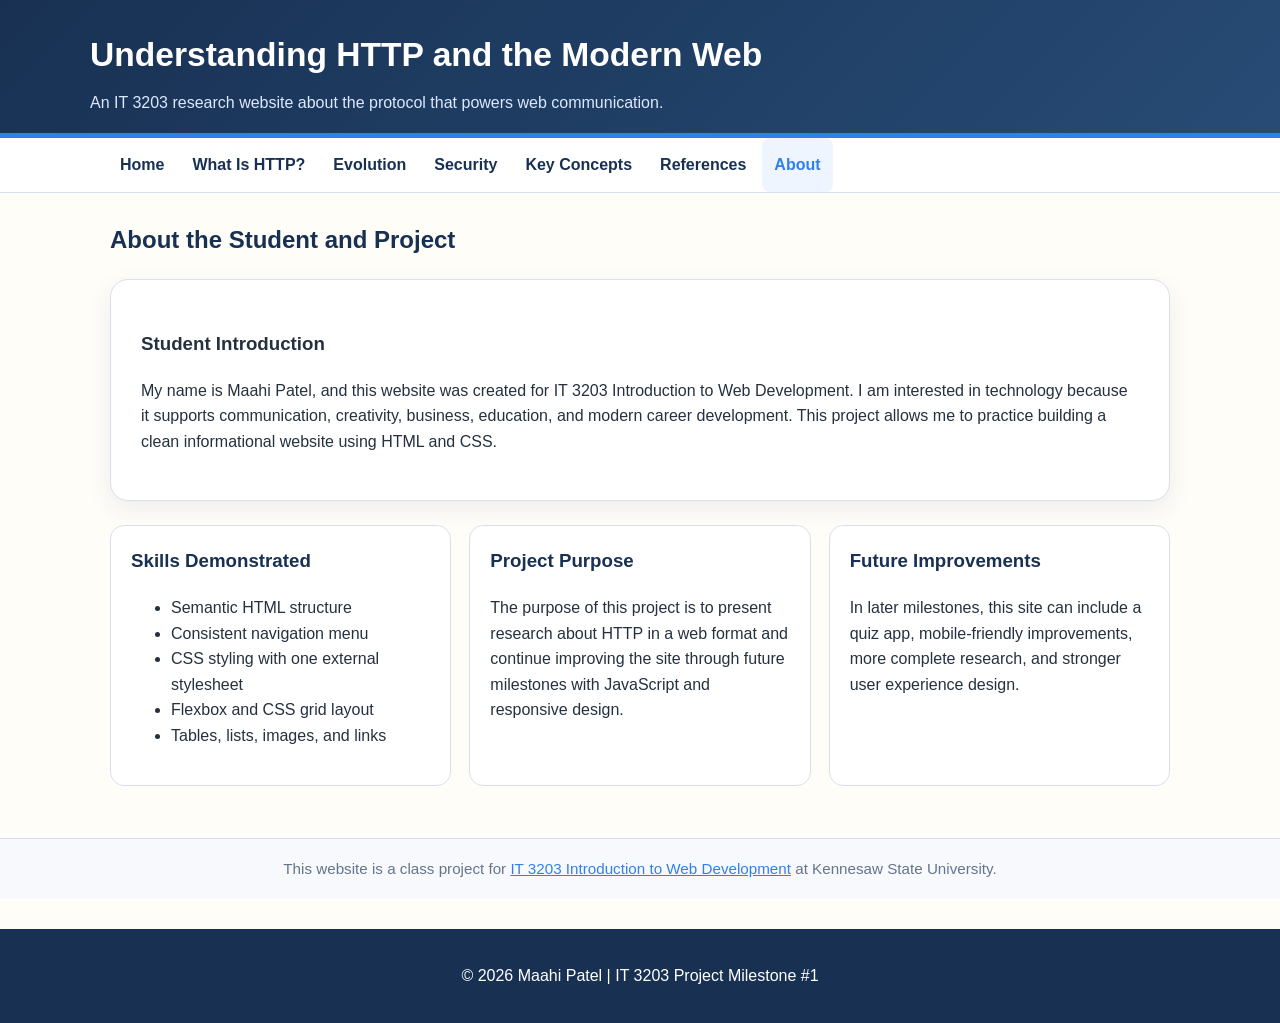
==== about.html @ ef2b8764 "Add files via upload" ====
<!DOCTYPE html>
<html lang="en">
<head>
    <meta charset="UTF-8">
    <meta name="viewport" content="width=device-width, initial-scale=1.0">
    <title>About | IT 3203 HTTP Project</title>
    <link rel="stylesheet" href="styles.css">
</head>
<body>
<header>
    <div class="site-title">
        <h1>Understanding HTTP and the Modern Web</h1>
        <p>An IT 3203 research website about the protocol that powers web communication.</p>
    </div>
</header>
<nav aria-label="Main navigation">
    <ul>
        <li><a href="index.html" class="">Home</a></li>
        <li><a href="what-is-http.html" class="">What Is HTTP?</a></li>
        <li><a href="evolution.html" class="">Evolution</a></li>
        <li><a href="security.html" class="">Security</a></li>
        <li><a href="key-concepts.html" class="">Key Concepts</a></li>
        <li><a href="references.html" class="">References</a></li>
        <li><a href="about.html" class="active">About</a></li>
    </ul>
</nav>
<main>
<h2 class="page-heading">About the Student and Project</h2><section class="hero"><h3>Student Introduction</h3><p>My name is Maahi Patel, and this website was created for IT 3203 Introduction to Web Development. I am interested in technology because it supports communication, creativity, business, education, and modern career development. This project allows me to practice building a clean informational website using HTML and CSS.</p></section><section class="grid"><article class="card"><h3>Skills Demonstrated</h3><ul><li>Semantic HTML structure</li><li>Consistent navigation menu</li><li>CSS styling with one external stylesheet</li><li>Flexbox and CSS grid layout</li><li>Tables, lists, images, and links</li></ul></article><article class="card"><h3>Project Purpose</h3><p>The purpose of this project is to present research about HTTP in a web format and continue improving the site through future milestones with JavaScript and responsive design.</p></article><article class="card"><h3>Future Improvements</h3><p>In later milestones, this site can include a quiz app, mobile-friendly improvements, more complete research, and stronger user experience design.</p></article></section>
</main>
<div id="project-note">
    This website is a class project for <a href="https://ksuweb.github.io/IT3203/">IT 3203 Introduction to Web Development</a> at Kennesaw State University.
</div>
<footer>
    <p>&copy; 2026 Maahi Patel | IT 3203 Project Milestone #1</p>
</footer>
</body>
</html>
---- styles.css ----
/* IT 3203 Project Milestone #1
   Single stylesheet used by every page. It demonstrates element, class, and id selectors,
   plus flexbox and CSS grid layouts. */

:root {
    --navy: #183153;
    --blue: #2f80ed;
    --light-blue: #eef5ff;
    --cream: #fffdf8;
    --text: #25313f;
    --muted: #65758b;
    --border: #d7e0ea;
    --card: #ffffff;
}

* {
    box-sizing: border-box;
}

body {
    margin: 0;
    font-family: Arial, Helvetica, sans-serif;
    color: var(--text);
    background: var(--cream);
    line-height: 1.6;
}

header {
    background: linear-gradient(135deg, var(--navy), #274b75);
    color: white;
    padding: 28px 20px 18px;
    border-bottom: 5px solid var(--blue);
}

.site-title {
    max-width: 1100px;
    margin: 0 auto;
}

.site-title h1 {
    margin: 0 0 8px;
    font-size: 2.1rem;
}

.site-title p {
    margin: 0;
    color: #dce9ff;
}

nav {
    background: white;
    border-bottom: 1px solid var(--border);
    position: sticky;
    top: 0;
    z-index: 10;
}

nav ul {
    max-width: 1100px;
    margin: 0 auto;
    padding: 0 18px;
    list-style: none;
    display: flex;
    flex-wrap: wrap;
    gap: 4px;
}

nav a {
    display: block;
    padding: 14px 12px;
    color: var(--navy);
    text-decoration: none;
    font-weight: 700;
    border-radius: 8px;
}

nav a:hover,
nav a.active {
    background: var(--light-blue);
    color: var(--blue);
}

main {
    max-width: 1100px;
    margin: 0 auto;
    padding: 28px 20px;
}

.hero {
    background: white;
    border: 1px solid var(--border);
    border-radius: 18px;
    padding: 30px;
    margin-bottom: 24px;
    box-shadow: 0 8px 24px rgba(24, 49, 83, 0.08);
}

.hero h2,
.page-heading {
    color: var(--navy);
    margin-top: 0;
}

.grid {
    display: grid;
    grid-template-columns: repeat(auto-fit, minmax(240px, 1fr));
    gap: 18px;
    margin: 24px 0;
}

.card {
    background: var(--card);
    border: 1px solid var(--border);
    border-radius: 14px;
    padding: 20px;
}

.card h3 {
    color: var(--navy);
    margin-top: 0;
}

.callout {
    background: var(--light-blue);
    border-left: 5px solid var(--blue);
    padding: 16px 18px;
    margin: 20px 0;
    border-radius: 8px;
}

.two-column {
    display: flex;
    gap: 22px;
    align-items: flex-start;
    flex-wrap: wrap;
}

.two-column section {
    flex: 1 1 320px;
}

img.responsive-img {
    max-width: 100%;
    border-radius: 12px;
    border: 1px solid var(--border);
    background: white;
}

table {
    width: 100%;
    border-collapse: collapse;
    margin: 18px 0;
    background: white;
}

th,
td {
    border: 1px solid var(--border);
    padding: 12px;
    text-align: left;
    vertical-align: top;
}

th {
    background: var(--navy);
    color: white;
}

caption {
    caption-side: top;
    font-weight: 700;
    color: var(--navy);
    padding-bottom: 8px;
}

.resource-list li,
.key-list li {
    margin-bottom: 12px;
}

a {
    color: var(--blue);
}

a:hover {
    color: #0b58bd;
}

#project-note {
    background: #f7f9fc;
    border-top: 1px solid var(--border);
    text-align: center;
    padding: 18px;
    color: var(--muted);
    font-size: 0.95rem;
}

footer {
    background: var(--navy);
    color: white;
    text-align: center;
    padding: 18px;
    margin-top: 30px;
}

footer a {
    color: #b9d6ff;
}
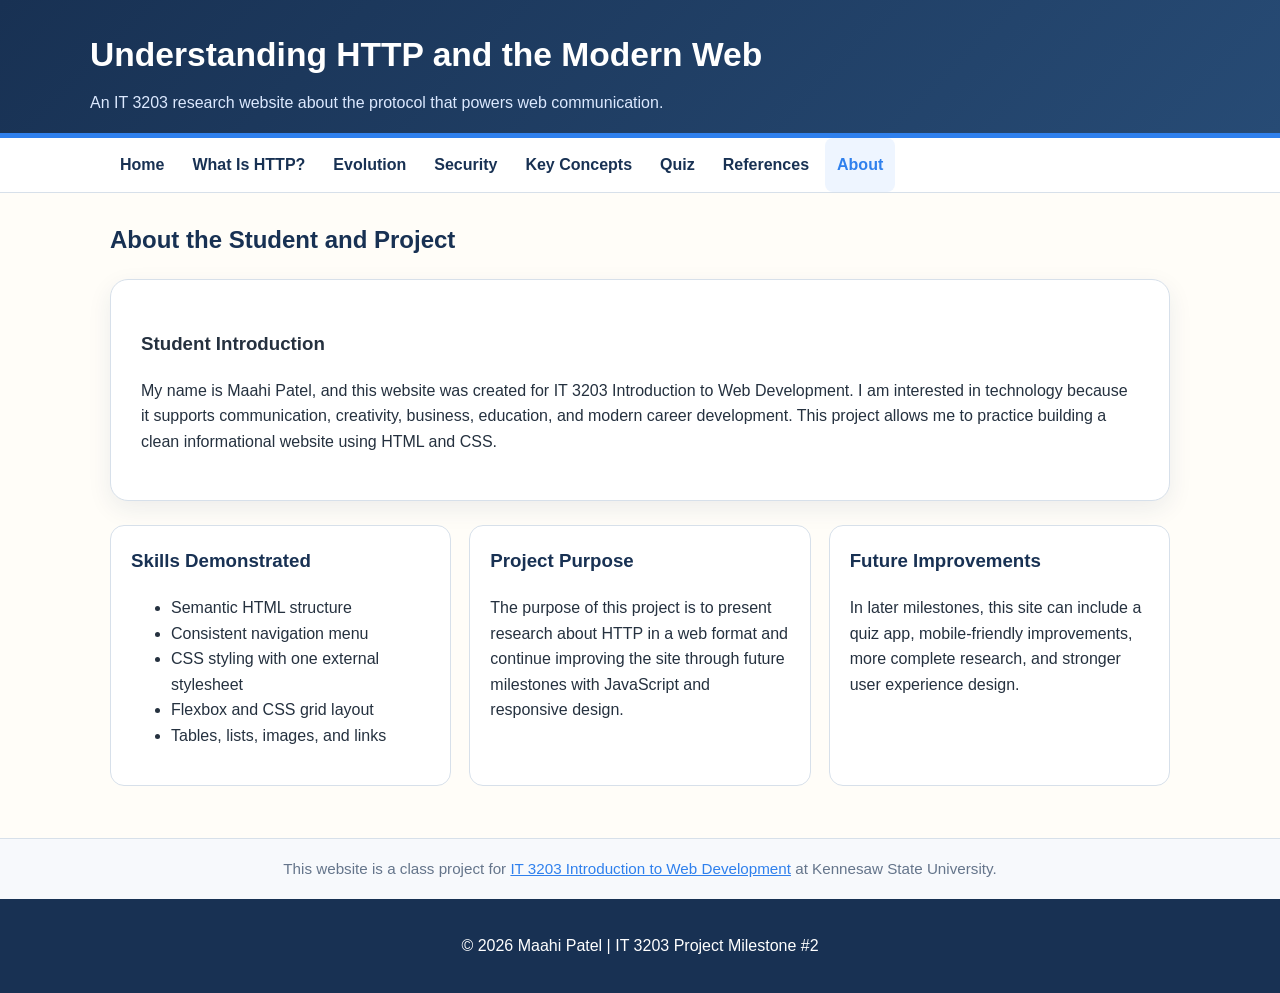
==== commit c9436508: "Add files via upload IT3203 Project Milestone 2" ====
--- a/about.html
+++ b/about.html
@@ -20,6 +20,7 @@
         <li><a href="evolution.html" class="">Evolution</a></li>
         <li><a href="security.html" class="">Security</a></li>
         <li><a href="key-concepts.html" class="">Key Concepts</a></li>
+        <li><a href="quiz.html" class="">Quiz</a></li>
         <li><a href="references.html" class="">References</a></li>
         <li><a href="about.html" class="active">About</a></li>
     </ul>
@@ -31,7 +32,7 @@
     This website is a class project for <a href="https://ksuweb.github.io/IT3203/">IT 3203 Introduction to Web Development</a> at Kennesaw State University.
 </div>
 <footer>
-    <p>&copy; 2026 Maahi Patel | IT 3203 Project Milestone #1</p>
+    <p>&copy; 2026 Maahi Patel | IT 3203 Project Milestone #2</p>
 </footer>
 </body>
 </html>
--- a/styles.css
+++ b/styles.css
@@ -19,6 +19,9 @@
 
 body {
     margin: 0;
+    min-height: 100vh;
+    display: flex;
+    flex-direction: column;
     font-family: Arial, Helvetica, sans-serif;
     color: var(--text);
     background: var(--cream);
@@ -81,7 +84,9 @@
 }
 
 main {
+    width: 100%;
     max-width: 1100px;
+    flex: 1 0 auto;
     margin: 0 auto;
     padding: 28px 20px;
 }
@@ -200,9 +205,216 @@
     color: white;
     text-align: center;
     padding: 18px;
-    margin-top: 30px;
+    margin-top: 0;
 }
 
 footer a {
     color: #b9d6ff;
 }
+
+
+/* Milestone #2 quiz styles */
+.quiz-intro {
+    margin-bottom: 22px;
+}
+
+.quiz-form {
+    display: grid;
+    gap: 20px;
+}
+
+.question-card {
+    margin: 0;
+    padding: 22px;
+    background: var(--card);
+    border: 2px solid var(--border);
+    border-radius: 14px;
+    box-shadow: 0 5px 16px rgba(24, 49, 83, 0.06);
+    transition: border-color 0.2s ease, box-shadow 0.2s ease;
+}
+
+.question-card legend {
+    padding: 0 8px;
+    color: var(--navy);
+    font-size: 1.08rem;
+    font-weight: 700;
+}
+
+.question-number {
+    display: inline-flex;
+    align-items: center;
+    justify-content: center;
+    width: 30px;
+    height: 30px;
+    margin-right: 7px;
+    color: white;
+    background: var(--blue);
+    border-radius: 50%;
+}
+
+.question-card > p {
+    margin-top: 4px;
+    font-weight: 700;
+}
+
+.question-card input[type="text"] {
+    width: 100%;
+    margin-top: 8px;
+    padding: 12px 14px;
+    border: 1px solid #aab8c8;
+    border-radius: 8px;
+    font: inherit;
+}
+
+.question-card input[type="text"]:focus,
+.option:focus-within {
+    outline: 3px solid rgba(47, 128, 237, 0.22);
+    outline-offset: 2px;
+}
+
+.option {
+    display: block;
+    margin: 9px 0;
+    padding: 10px 12px;
+    background: #f8fafc;
+    border: 1px solid var(--border);
+    border-radius: 8px;
+    cursor: pointer;
+}
+
+.option:hover {
+    background: var(--light-blue);
+    border-color: #9fc4f7;
+}
+
+.option input {
+    margin-right: 8px;
+    accent-color: var(--blue);
+}
+
+.quiz-actions {
+    display: flex;
+    flex-wrap: wrap;
+    gap: 12px;
+    margin: 4px 0 8px;
+}
+
+.button {
+    padding: 12px 20px;
+    border: 2px solid var(--blue);
+    border-radius: 9px;
+    font: inherit;
+    font-weight: 700;
+    cursor: pointer;
+    transition: transform 0.15s ease, background 0.15s ease;
+}
+
+.button:hover {
+    transform: translateY(-1px);
+}
+
+.primary-button {
+    color: white;
+    background: var(--blue);
+}
+
+.primary-button:hover {
+    background: #1769d2;
+}
+
+.secondary-button {
+    color: var(--blue);
+    background: white;
+}
+
+.secondary-button:hover {
+    background: var(--light-blue);
+}
+
+.question-feedback {
+    margin-top: 14px;
+    padding-top: 4px;
+}
+
+.question-feedback p {
+    margin: 5px 0;
+}
+
+.feedback-status {
+    font-weight: 700;
+}
+
+.correct-answer {
+    border-color: #2e8b57;
+    box-shadow: 0 5px 18px rgba(46, 139, 87, 0.12);
+}
+
+.correct-answer .feedback-status {
+    color: #176b3a;
+}
+
+.incorrect-answer {
+    border-color: #c93c3c;
+    box-shadow: 0 5px 18px rgba(201, 60, 60, 0.12);
+}
+
+.incorrect-answer .feedback-status {
+    color: #a52323;
+}
+
+.quiz-summary {
+    margin-top: 24px;
+    padding: 24px;
+    border: 2px solid;
+    border-radius: 14px;
+    text-align: center;
+}
+
+.quiz-summary h2 {
+    margin: 0 0 8px;
+}
+
+.quiz-summary:focus {
+    outline: 3px solid rgba(47, 128, 237, 0.3);
+    outline-offset: 3px;
+}
+
+.pass-summary {
+    color: #155c33;
+    background: #eaf8ef;
+    border-color: #2e8b57;
+}
+
+.fail-summary {
+    color: #8e1f1f;
+    background: #fff0f0;
+    border-color: #c93c3c;
+}
+
+.total-score {
+    font-size: 1.2rem;
+}
+
+@media (max-width: 640px) {
+    header {
+        padding-top: 22px;
+    }
+
+    .site-title h1 {
+        font-size: 1.7rem;
+    }
+
+    nav a {
+        padding: 10px 9px;
+        font-size: 0.92rem;
+    }
+
+    .hero,
+    .question-card {
+        padding: 18px;
+    }
+
+    .quiz-actions .button {
+        width: 100%;
+    }
+}
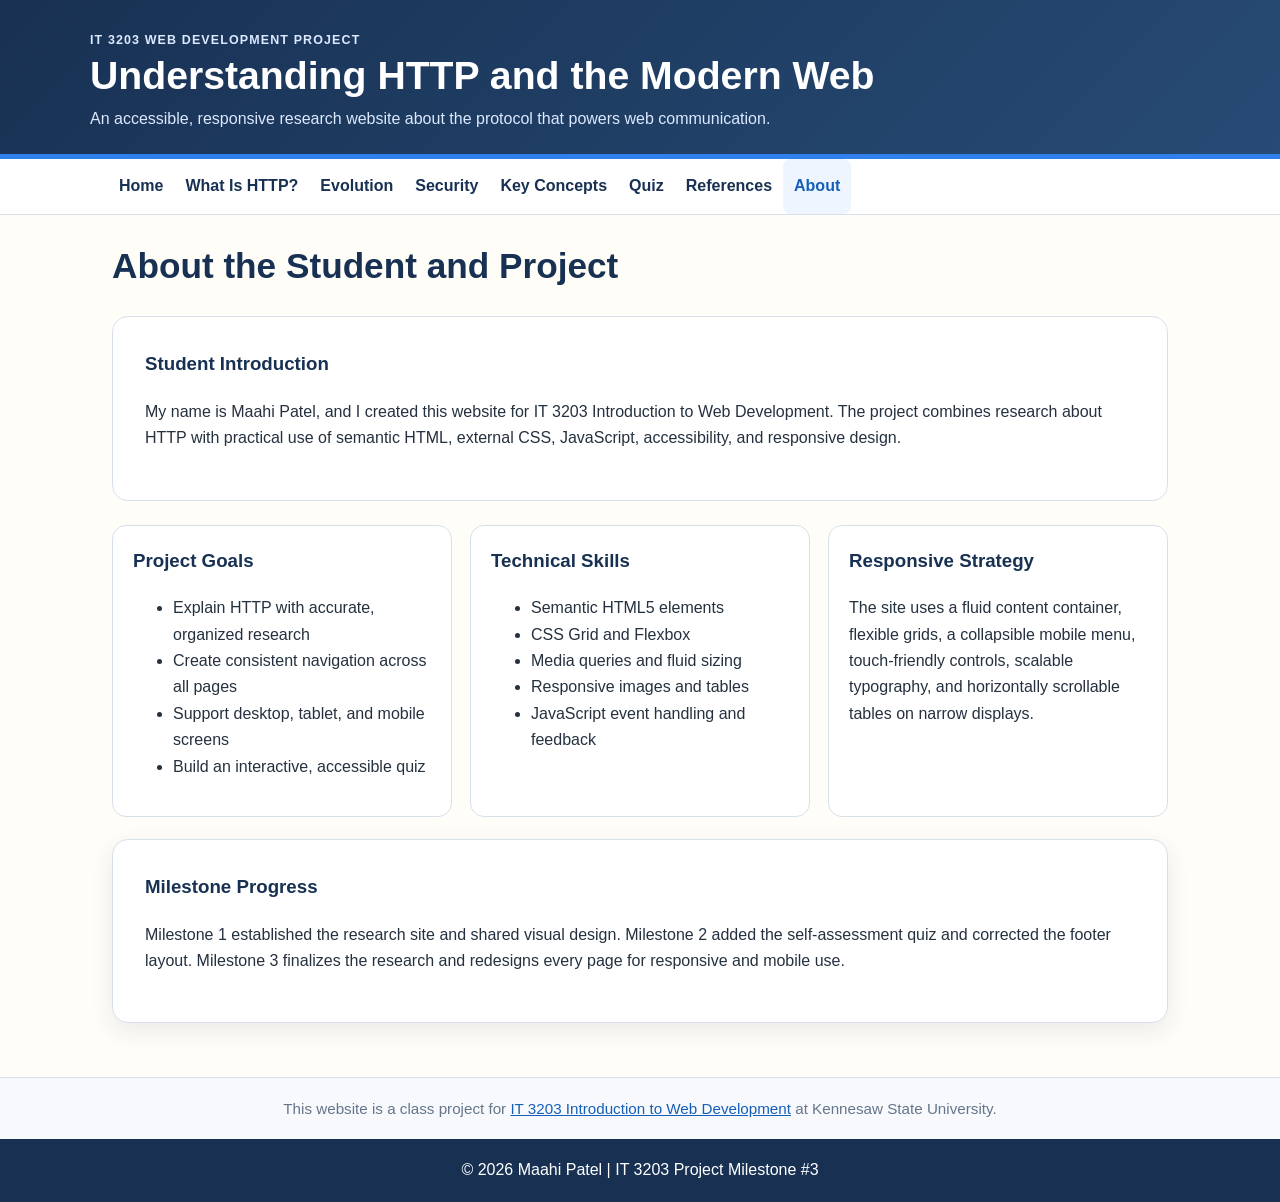
==== commit bb8d4030: "Add files via upload Milestone 3- Responsive Web Design" ====
--- a/about.html
+++ b/about.html
@@ -1,38 +1,54 @@
 <!DOCTYPE html>
 <html lang="en">
 <head>
-    <meta charset="UTF-8">
-    <meta name="viewport" content="width=device-width, initial-scale=1.0">
-    <title>About | IT 3203 HTTP Project</title>
-    <link rel="stylesheet" href="styles.css">
+  <meta charset="UTF-8">
+  <meta name="viewport" content="width=device-width, initial-scale=1.0">
+  <meta name="description" content="Student research website explaining HTTP, HTTPS, web communication, and modern protocol versions.">
+  <title>About | IT 3203 HTTP Project</title>
+  <link rel="stylesheet" href="styles.css">
+  <script src="quiz.js" defer></script>
 </head>
 <body>
-<header>
+  <a class="skip-link" href="#main-content">Skip to main content</a>
+  <header class="site-header">
     <div class="site-title">
-        <h1>Understanding HTTP and the Modern Web</h1>
-        <p>An IT 3203 research website about the protocol that powers web communication.</p>
+      <p class="eyebrow">IT 3203 Web Development Project</p>
+      <h1>Understanding HTTP and the Modern Web</h1>
+      <p>An accessible, responsive research website about the protocol that powers web communication.</p>
     </div>
-</header>
-<nav aria-label="Main navigation">
-    <ul>
-        <li><a href="index.html" class="">Home</a></li>
-        <li><a href="what-is-http.html" class="">What Is HTTP?</a></li>
-        <li><a href="evolution.html" class="">Evolution</a></li>
-        <li><a href="security.html" class="">Security</a></li>
-        <li><a href="key-concepts.html" class="">Key Concepts</a></li>
-        <li><a href="quiz.html" class="">Quiz</a></li>
-        <li><a href="references.html" class="">References</a></li>
-        <li><a href="about.html" class="active">About</a></li>
-    </ul>
-</nav>
-<main>
-<h2 class="page-heading">About the Student and Project</h2><section class="hero"><h3>Student Introduction</h3><p>My name is Maahi Patel, and this website was created for IT 3203 Introduction to Web Development. I am interested in technology because it supports communication, creativity, business, education, and modern career development. This project allows me to practice building a clean informational website using HTML and CSS.</p></section><section class="grid"><article class="card"><h3>Skills Demonstrated</h3><ul><li>Semantic HTML structure</li><li>Consistent navigation menu</li><li>CSS styling with one external stylesheet</li><li>Flexbox and CSS grid layout</li><li>Tables, lists, images, and links</li></ul></article><article class="card"><h3>Project Purpose</h3><p>The purpose of this project is to present research about HTTP in a web format and continue improving the site through future milestones with JavaScript and responsive design.</p></article><article class="card"><h3>Future Improvements</h3><p>In later milestones, this site can include a quiz app, mobile-friendly improvements, more complete research, and stronger user experience design.</p></article></section>
-</main>
-<div id="project-note">
+  </header>
+  <nav class="site-nav" aria-label="Main navigation">
+    <div class="nav-inner">
+      <button class="menu-toggle" type="button" aria-expanded="false" aria-controls="primary-menu">
+        <span aria-hidden="true">☰</span> Menu
+      </button>
+      <ul id="primary-menu"><li><a href="index.html">Home</a></li>
+<li><a href="what-is-http.html">What Is HTTP?</a></li>
+<li><a href="evolution.html">Evolution</a></li>
+<li><a href="security.html">Security</a></li>
+<li><a href="key-concepts.html">Key Concepts</a></li>
+<li><a href="quiz.html">Quiz</a></li>
+<li><a href="references.html">References</a></li>
+<li><a href="about.html" class="active" aria-current="page">About</a></li></ul>
+    </div>
+  </nav>
+  <main id="main-content">
+
+<h2 class="page-heading">About the Student and Project</h2>
+<section class="hero compact-hero"><div><h3>Student Introduction</h3><p>My name is Maahi Patel, and I created this website for IT 3203 Introduction to Web Development. The project combines research about HTTP with practical use of semantic HTML, external CSS, JavaScript, accessibility, and responsive design.</p></div></section>
+<section class="grid three-card-grid">
+  <article class="card"><h3>Project Goals</h3><ul><li>Explain HTTP with accurate, organized research</li><li>Create consistent navigation across all pages</li><li>Support desktop, tablet, and mobile screens</li><li>Build an interactive, accessible quiz</li></ul></article>
+  <article class="card"><h3>Technical Skills</h3><ul><li>Semantic HTML5 elements</li><li>CSS Grid and Flexbox</li><li>Media queries and fluid sizing</li><li>Responsive images and tables</li><li>JavaScript event handling and feedback</li></ul></article>
+  <article class="card"><h3>Responsive Strategy</h3><p>The site uses a fluid content container, flexible grids, a collapsible mobile menu, touch-friendly controls, scalable typography, and horizontally scrollable tables on narrow displays.</p></article>
+</section>
+<section class="content-panel"><h3>Milestone Progress</h3><p>Milestone 1 established the research site and shared visual design. Milestone 2 added the self-assessment quiz and corrected the footer layout. Milestone 3 finalizes the research and redesigns every page for responsive and mobile use.</p></section>
+
+  </main>
+  <aside id="project-note">
     This website is a class project for <a href="https://ksuweb.github.io/IT3203/">IT 3203 Introduction to Web Development</a> at Kennesaw State University.
-</div>
-<footer>
-    <p>&copy; 2026 Maahi Patel | IT 3203 Project Milestone #2</p>
-</footer>
+  </aside>
+  <footer>
+    <p>&copy; 2026 Maahi Patel | IT 3203 Project Milestone #3</p>
+  </footer>
 </body>
-</html>
+</html>
--- a/styles.css
+++ b/styles.css
@@ -1,420 +1,27 @@
-/* IT 3203 Project Milestone #1
-   Single stylesheet used by every page. It demonstrates element, class, and id selectors,
-   plus flexbox and CSS grid layouts. */
 
-:root {
-    --navy: #183153;
-    --blue: #2f80ed;
-    --light-blue: #eef5ff;
-    --cream: #fffdf8;
-    --text: #25313f;
-    --muted: #65758b;
-    --border: #d7e0ea;
-    --card: #ffffff;
-}
-
-* {
-    box-sizing: border-box;
-}
-
-body {
-    margin: 0;
-    min-height: 100vh;
-    display: flex;
-    flex-direction: column;
-    font-family: Arial, Helvetica, sans-serif;
-    color: var(--text);
-    background: var(--cream);
-    line-height: 1.6;
-}
-
-header {
-    background: linear-gradient(135deg, var(--navy), #274b75);
-    color: white;
-    padding: 28px 20px 18px;
-    border-bottom: 5px solid var(--blue);
-}
-
-.site-title {
-    max-width: 1100px;
-    margin: 0 auto;
-}
-
-.site-title h1 {
-    margin: 0 0 8px;
-    font-size: 2.1rem;
-}
-
-.site-title p {
-    margin: 0;
-    color: #dce9ff;
-}
-
-nav {
-    background: white;
-    border-bottom: 1px solid var(--border);
-    position: sticky;
-    top: 0;
-    z-index: 10;
-}
-
-nav ul {
-    max-width: 1100px;
-    margin: 0 auto;
-    padding: 0 18px;
-    list-style: none;
-    display: flex;
-    flex-wrap: wrap;
-    gap: 4px;
-}
-
-nav a {
-    display: block;
-    padding: 14px 12px;
-    color: var(--navy);
-    text-decoration: none;
-    font-weight: 700;
-    border-radius: 8px;
-}
-
-nav a:hover,
-nav a.active {
-    background: var(--light-blue);
-    color: var(--blue);
-}
-
-main {
-    width: 100%;
-    max-width: 1100px;
-    flex: 1 0 auto;
-    margin: 0 auto;
-    padding: 28px 20px;
-}
-
-.hero {
-    background: white;
-    border: 1px solid var(--border);
-    border-radius: 18px;
-    padding: 30px;
-    margin-bottom: 24px;
-    box-shadow: 0 8px 24px rgba(24, 49, 83, 0.08);
-}
-
-.hero h2,
-.page-heading {
-    color: var(--navy);
-    margin-top: 0;
-}
-
-.grid {
-    display: grid;
-    grid-template-columns: repeat(auto-fit, minmax(240px, 1fr));
-    gap: 18px;
-    margin: 24px 0;
-}
-
-.card {
-    background: var(--card);
-    border: 1px solid var(--border);
-    border-radius: 14px;
-    padding: 20px;
-}
-
-.card h3 {
-    color: var(--navy);
-    margin-top: 0;
-}
-
-.callout {
-    background: var(--light-blue);
-    border-left: 5px solid var(--blue);
-    padding: 16px 18px;
-    margin: 20px 0;
-    border-radius: 8px;
-}
-
-.two-column {
-    display: flex;
-    gap: 22px;
-    align-items: flex-start;
-    flex-wrap: wrap;
-}
-
-.two-column section {
-    flex: 1 1 320px;
-}
-
-img.responsive-img {
-    max-width: 100%;
-    border-radius: 12px;
-    border: 1px solid var(--border);
-    background: white;
-}
-
-table {
-    width: 100%;
-    border-collapse: collapse;
-    margin: 18px 0;
-    background: white;
-}
-
-th,
-td {
-    border: 1px solid var(--border);
-    padding: 12px;
-    text-align: left;
-    vertical-align: top;
-}
-
-th {
-    background: var(--navy);
-    color: white;
-}
-
-caption {
-    caption-side: top;
-    font-weight: 700;
-    color: var(--navy);
-    padding-bottom: 8px;
-}
-
-.resource-list li,
-.key-list li {
-    margin-bottom: 12px;
-}
-
-a {
-    color: var(--blue);
-}
-
-a:hover {
-    color: #0b58bd;
-}
-
-#project-note {
-    background: #f7f9fc;
-    border-top: 1px solid var(--border);
-    text-align: center;
-    padding: 18px;
-    color: var(--muted);
-    font-size: 0.95rem;
-}
-
-footer {
-    background: var(--navy);
-    color: white;
-    text-align: center;
-    padding: 18px;
-    margin-top: 0;
-}
-
-footer a {
-    color: #b9d6ff;
-}
-
-
-/* Milestone #2 quiz styles */
-.quiz-intro {
-    margin-bottom: 22px;
-}
-
-.quiz-form {
-    display: grid;
-    gap: 20px;
-}
-
-.question-card {
-    margin: 0;
-    padding: 22px;
-    background: var(--card);
-    border: 2px solid var(--border);
-    border-radius: 14px;
-    box-shadow: 0 5px 16px rgba(24, 49, 83, 0.06);
-    transition: border-color 0.2s ease, box-shadow 0.2s ease;
-}
-
-.question-card legend {
-    padding: 0 8px;
-    color: var(--navy);
-    font-size: 1.08rem;
-    font-weight: 700;
-}
-
-.question-number {
-    display: inline-flex;
-    align-items: center;
-    justify-content: center;
-    width: 30px;
-    height: 30px;
-    margin-right: 7px;
-    color: white;
-    background: var(--blue);
-    border-radius: 50%;
-}
-
-.question-card > p {
-    margin-top: 4px;
-    font-weight: 700;
-}
-
-.question-card input[type="text"] {
-    width: 100%;
-    margin-top: 8px;
-    padding: 12px 14px;
-    border: 1px solid #aab8c8;
-    border-radius: 8px;
-    font: inherit;
-}
-
-.question-card input[type="text"]:focus,
-.option:focus-within {
-    outline: 3px solid rgba(47, 128, 237, 0.22);
-    outline-offset: 2px;
-}
-
-.option {
-    display: block;
-    margin: 9px 0;
-    padding: 10px 12px;
-    background: #f8fafc;
-    border: 1px solid var(--border);
-    border-radius: 8px;
-    cursor: pointer;
-}
-
-.option:hover {
-    background: var(--light-blue);
-    border-color: #9fc4f7;
-}
-
-.option input {
-    margin-right: 8px;
-    accent-color: var(--blue);
-}
-
-.quiz-actions {
-    display: flex;
-    flex-wrap: wrap;
-    gap: 12px;
-    margin: 4px 0 8px;
-}
-
-.button {
-    padding: 12px 20px;
-    border: 2px solid var(--blue);
-    border-radius: 9px;
-    font: inherit;
-    font-weight: 700;
-    cursor: pointer;
-    transition: transform 0.15s ease, background 0.15s ease;
-}
-
-.button:hover {
-    transform: translateY(-1px);
-}
-
-.primary-button {
-    color: white;
-    background: var(--blue);
-}
-
-.primary-button:hover {
-    background: #1769d2;
-}
-
-.secondary-button {
-    color: var(--blue);
-    background: white;
-}
-
-.secondary-button:hover {
-    background: var(--light-blue);
-}
-
-.question-feedback {
-    margin-top: 14px;
-    padding-top: 4px;
-}
-
-.question-feedback p {
-    margin: 5px 0;
-}
-
-.feedback-status {
-    font-weight: 700;
-}
-
-.correct-answer {
-    border-color: #2e8b57;
-    box-shadow: 0 5px 18px rgba(46, 139, 87, 0.12);
-}
-
-.correct-answer .feedback-status {
-    color: #176b3a;
-}
-
-.incorrect-answer {
-    border-color: #c93c3c;
-    box-shadow: 0 5px 18px rgba(201, 60, 60, 0.12);
-}
-
-.incorrect-answer .feedback-status {
-    color: #a52323;
-}
-
-.quiz-summary {
-    margin-top: 24px;
-    padding: 24px;
-    border: 2px solid;
-    border-radius: 14px;
-    text-align: center;
-}
-
-.quiz-summary h2 {
-    margin: 0 0 8px;
-}
-
-.quiz-summary:focus {
-    outline: 3px solid rgba(47, 128, 237, 0.3);
-    outline-offset: 3px;
-}
-
-.pass-summary {
-    color: #155c33;
-    background: #eaf8ef;
-    border-color: #2e8b57;
-}
-
-.fail-summary {
-    color: #8e1f1f;
-    background: #fff0f0;
-    border-color: #c93c3c;
-}
-
-.total-score {
-    font-size: 1.2rem;
-}
-
-@media (max-width: 640px) {
-    header {
-        padding-top: 22px;
-    }
-
-    .site-title h1 {
-        font-size: 1.7rem;
-    }
-
-    nav a {
-        padding: 10px 9px;
-        font-size: 0.92rem;
-    }
-
-    .hero,
-    .question-card {
-        padding: 18px;
-    }
-
-    .quiz-actions .button {
-        width: 100%;
-    }
-}
+/* IT 3203 Project Milestone #3
+   One shared stylesheet controls all pages. The base rules use a mobile-first
+   layout, followed by tablet and desktop media queries. */
+:root{--navy:#183153;--blue:#2f80ed;--blue-dark:#155fb9;--light-blue:#eef5ff;--cream:#fffdf8;--text:#25313f;--muted:#65758b;--border:#d7e0ea;--card:#fff;--success:#176b3a;--danger:#a12727;--shadow:0 8px 24px rgba(24,49,83,.09)}
+*{box-sizing:border-box}
+html{scroll-behavior:smooth}
+body{margin:0;min-height:100vh;display:flex;flex-direction:column;font-family:Arial,Helvetica,sans-serif;color:var(--text);background:var(--cream);line-height:1.65;overflow-wrap:anywhere}
+a{color:var(--blue-dark)}a:hover{color:#093f82}a:focus-visible,button:focus-visible,input:focus-visible{outline:3px solid #f4b400;outline-offset:3px}
+.skip-link{position:absolute;left:-9999px;top:8px;background:#fff;color:var(--navy);padding:10px 14px;z-index:100}.skip-link:focus{left:8px}
+.site-header{background:linear-gradient(135deg,var(--navy),#274b75);color:#fff;padding:24px 18px 18px;border-bottom:5px solid var(--blue)}
+.site-title{max-width:1100px;margin:auto}.site-title h1{font-size:clamp(1.7rem,5vw,2.45rem);line-height:1.15;margin:.15rem 0 .5rem}.site-title p{margin:0;color:#dce9ff}.eyebrow{text-transform:uppercase;letter-spacing:.09em;font-weight:700;font-size:.78rem}
+.site-nav{background:#fff;border-bottom:1px solid var(--border);position:sticky;top:0;z-index:20}.nav-inner{max-width:1100px;margin:auto}.menu-toggle{width:100%;display:flex;justify-content:center;gap:.5rem;border:0;background:#fff;color:var(--navy);font:inherit;font-weight:700;padding:14px 18px;cursor:pointer}.site-nav ul{display:none;list-style:none;margin:0;padding:0 12px 12px}.site-nav ul.open{display:grid}.site-nav a{display:block;padding:12px 14px;color:var(--navy);text-decoration:none;font-weight:700;border-radius:8px}.site-nav a:hover,.site-nav a.active{background:var(--light-blue);color:var(--blue-dark)}
+main{width:min(100%,1100px);margin:0 auto;padding:24px 16px;flex:1 0 auto}.page-heading{color:var(--navy);font-size:clamp(1.65rem,4vw,2.2rem);line-height:1.2;margin-top:0}.hero,.content-panel{background:#fff;border:1px solid var(--border);border-radius:16px;padding:clamp(20px,4vw,32px);margin-bottom:24px;box-shadow:var(--shadow)}.hero h2,.hero h3,.content-panel h2,.content-panel h3{color:var(--navy);margin-top:0}.split-hero{display:grid;gap:24px;align-items:center}.compact-hero{box-shadow:none}.responsive-img{display:block;width:100%;height:auto;max-width:540px;margin:auto;border:1px solid var(--border);border-radius:12px;background:#fff}
+.grid{display:grid;grid-template-columns:1fr;gap:18px;margin:22px 0}.card{background:var(--card);border:1px solid var(--border);border-radius:14px;padding:20px}.card h3{color:var(--navy);margin-top:0}.two-column{display:grid;grid-template-columns:1fr;gap:18px;margin:22px 0}.callout{background:var(--light-blue);border-left:5px solid var(--blue);padding:16px 18px;margin:20px 0;border-radius:8px}.button-link,.primary-button,.secondary-button{display:inline-flex;align-items:center;justify-content:center;min-height:48px;border-radius:9px;padding:11px 18px;font:inherit;font-weight:700;cursor:pointer;text-decoration:none}.button-link,.primary-button{background:var(--blue-dark);color:#fff;border:2px solid var(--blue-dark)}.button-link:hover,.primary-button:hover{background:var(--navy);color:#fff}.secondary-button{background:#fff;color:var(--navy);border:2px solid var(--navy)}
+.link-grid{list-style:none;padding:0;display:grid;grid-template-columns:1fr;gap:12px}.link-grid a{display:flex;flex-direction:column;padding:15px;border:1px solid var(--border);border-radius:10px;text-decoration:none;background:#fff}.link-grid span{color:var(--muted);font-size:.94rem}
+.timeline{display:grid;gap:16px;margin:22px 0}.timeline article{display:grid;grid-template-columns:72px 1fr;gap:14px;background:#fff;border:1px solid var(--border);border-radius:14px;padding:18px}.timeline span{font-weight:700;color:var(--blue-dark)}.timeline h3{margin-top:0;color:var(--navy)}
+.table-scroll{overflow-x:auto;margin:20px 0;border:1px solid var(--border);border-radius:10px;background:#fff;-webkit-overflow-scrolling:touch}.table-scroll:focus{outline:3px solid #f4b400}table{width:100%;min-width:620px;border-collapse:collapse}caption{caption-side:top;padding:12px;font-weight:700;color:var(--navy);text-align:left}th,td{border:1px solid var(--border);padding:12px;text-align:left;vertical-align:top}thead th{background:var(--navy);color:#fff}tbody tr:nth-child(even){background:#f8fafc}
+pre{overflow-x:auto;background:#14253b;color:#f4f7fb;border-radius:10px;padding:16px;font-size:.88rem}.key-list li,.resource-list li{margin-bottom:12px}.bibliography li{padding-left:.35rem;margin-bottom:18px}
+.quiz-form{display:grid;gap:18px}.question-card{margin:0;padding:18px;background:#fff;border:2px solid var(--border);border-radius:14px;box-shadow:0 5px 16px rgba(24,49,83,.06)}.question-card legend{padding:0 8px;color:var(--navy);font-weight:700}.question-number{display:inline-flex;align-items:center;justify-content:center;width:30px;height:30px;margin-right:7px;color:#fff;background:var(--blue-dark);border-radius:50%}.question-card input[type=text]{width:100%;min-height:48px;padding:11px;border:2px solid #aebdcc;border-radius:8px;font:inherit}.option-list{display:grid;gap:8px}.option-list label{display:flex;align-items:center;gap:10px;min-height:48px;padding:9px 11px;border:1px solid var(--border);border-radius:8px;cursor:pointer}.option-list input{width:20px;height:20px;flex:0 0 auto}.quiz-actions{display:grid;grid-template-columns:1fr;gap:12px}.question-feedback{margin-top:12px}.correct-answer{border-color:var(--success)}.incorrect-answer{border-color:var(--danger)}.feedback-status{font-weight:700}.correct-answer .feedback-status{color:var(--success)}.incorrect-answer .feedback-status{color:var(--danger)}.quiz-summary{padding:20px;margin:0 0 20px;border-radius:12px}.pass-summary{background:#eaf8f0;border:2px solid var(--success)}.fail-summary{background:#fff0f0;border:2px solid var(--danger)}
+#project-note{background:#f7f9fc;border-top:1px solid var(--border);text-align:center;padding:18px;color:var(--muted);font-size:.95rem}footer{background:var(--navy);color:#fff;text-align:center;padding:18px}footer p{margin:0}
+/* Tablet breakpoint: two-column content and horizontal action controls. */
+@media (min-width:600px){main{padding:30px 22px}.grid,.two-column,.link-grid{grid-template-columns:repeat(2,minmax(0,1fr))}.quiz-actions{grid-template-columns:max-content max-content}.question-card{padding:22px}.site-nav ul.open{grid-template-columns:repeat(2,1fr)}}
+/* Desktop breakpoint: full navigation and wider multi-column layouts. */
+@media (min-width:900px){.site-header{padding:30px 20px 22px}.menu-toggle{display:none}.site-nav ul,.site-nav ul.open{display:flex;flex-wrap:wrap;padding:0 18px}.site-nav a{padding:14px 11px}.split-hero{grid-template-columns:1.15fr .85fr}.three-card-grid{grid-template-columns:repeat(3,minmax(0,1fr))}.concept-grid{grid-template-columns:repeat(4,minmax(0,1fr))}.timeline article{grid-template-columns:100px 1fr}.link-grid{grid-template-columns:repeat(3,minmax(0,1fr))}}
+/* Very narrow phones: keep timeline and controls comfortable without overflow. */
+@media (max-width:380px){main{padding-left:12px;padding-right:12px}.timeline article{grid-template-columns:1fr}.site-title h1{font-size:1.55rem}.hero,.content-panel,.card,.question-card{padding:16px}}
